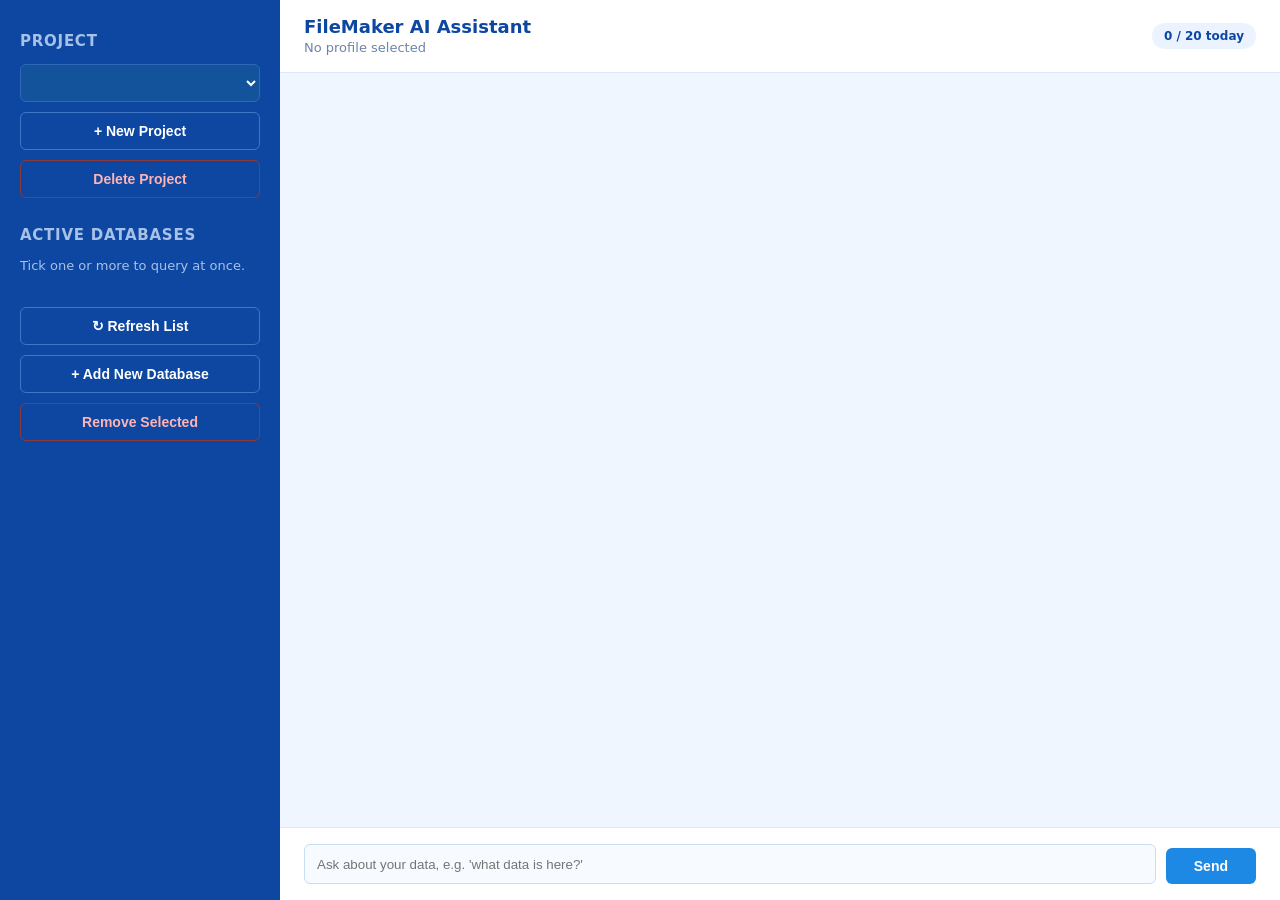
==== static/index.html @ 12dad2f0 "Initial commit - FileMaker AI Chatbot" ====
<!DOCTYPE html>
<html lang="en">
<head>
  <meta charset="UTF-8" />
  <meta name="viewport" content="width=device-width, initial-scale=1.0" />
  <title>FileMaker AI Chatbot</title>
  <link rel="stylesheet" href="style.css" />
</head>
<body>

  <!-- ===================== SETUP WIZARD (shown when no profile exists) ===================== -->
  <div id="wizard" class="wizard-overlay hidden">
    <div class="wizard-card">

      <div class="wizard-steps">
        <span class="step active" data-step="1">1. Credentials</span>
        <span class="step" data-step="2">2. Database</span>
        <span class="step" data-step="3">3. Layout</span>
        <span class="step" data-step="4">4. Confirm</span>
      </div>

      <!-- Step 1: credentials only -->
      <section class="wizard-step" id="step1">
        <h2>Connect to your FileMaker Server</h2>
        <p class="hint">Enter just the server and login details — you'll pick the database and layout in the next steps.</p>
        <input id="wServer" placeholder="Server URL (https://your-server.com)" />
        <input id="wUsername" placeholder="Username" />
        <input id="wPassword" type="password" placeholder="Password" />
        <label class="checkbox-row"><input type="checkbox" id="wVerifySsl" /> Verify SSL certificate</label>
        <p class="hint" style="margin-top:-8px; font-size:12px;">Leave unchecked if your FileMaker server uses a self-signed certificate (most on-premise servers do).</p>
        <div id="step1Error" class="error hidden"></div>
        <button id="toStep2Btn" class="btn-primary">Connect &amp; Fetch Databases</button>
        <button id="useSavedCredsBtn" class="btn-secondary hidden" style="width:100%; margin-top:8px;">Use saved login</button>
      </section>

      <!-- Step 2: pick database(s) -->
      <section class="wizard-step hidden" id="step2">
        <h2>Select Database(s)</h2>
        <p class="hint">These are the databases available on this server. Pick one to continue, or tick several - you'll set up a layout for each, one at a time.</p>
        <input id="databaseSearch" class="search-box" placeholder="Search databases..." />
        <div id="databaseList" class="option-list"></div>
        <div id="step2Error" class="error hidden"></div>
        <button class="btn-secondary" data-back="1">&larr; Back</button>
        <button id="refreshInWizardBtn" class="btn-secondary">&#8635; Refresh</button>
      </section>

      <!-- Step 3: pick layout -->
      <section class="wizard-step hidden" id="step3">
        <h2>Select a Layout</h2>
        <p class="hint">The Data API only reads from layouts, not tables directly — choose a layout that contains just the fields you need.</p>
        <input id="layoutSearch" class="search-box" placeholder="Search layouts..." />
        <div id="layoutList" class="option-list"></div>
        <div id="step3Error" class="error hidden"></div>
        <button class="btn-secondary" data-back="2">&larr; Back</button>
      </section>

      <!-- Step 4: schema preview + save -->
      <section class="wizard-step hidden" id="step4">
        <h2>Data Preview</h2>
        <p class="hint">These are the fields and related tables on this layout — the chatbot will answer questions based on these.</p>
        <div id="schemaPreview" class="schema-preview"></div>
        <input id="wProfileKey" placeholder="Profile key (e.g. sales_db)" />
        <input id="wProfileName" placeholder="Display name (e.g. Sales Database)" />
        <div id="step4Error" class="error hidden"></div>
        <button class="btn-secondary" data-back="3">&larr; Back</button>
        <button id="saveProfileBtn" class="btn-primary">Save &amp; Start Chatting</button>
      </section>

    </div>
  </div>

  <!-- ===================== MAIN APP ===================== -->
  <div class="app-shell">

    <aside class="sidebar">
      <h2>Project</h2>
      <select id="projectSelect"></select>
      <button id="addProjectBtn" class="btn-secondary">+ New Project</button>
      <button id="deleteProjectBtn" class="btn-secondary danger">Delete Project</button>

      <h2 class="section-gap">Active Databases</h2>
      <p class="hint sidebar-hint">Tick one or more to query at once.</p>
      <div id="profileCheckList" class="profile-check-list"></div>
      <button id="refreshDatabasesBtn" class="btn-secondary">&#8635; Refresh List</button>
      <button id="addProfileBtn" class="btn-secondary">+ Add New Database</button>
      <button id="deleteProfileBtn" class="btn-secondary danger">Remove Selected</button>
    </aside>

    <main class="chat-main">
      <header class="chat-header">
        <div>
          <h1>FileMaker AI Assistant</h1>
          <span id="activeProfileLabel" class="subtitle">No profile selected</span>
        </div>
        <span id="quotaBadge" class="badge">-- / -- today</span>
      </header>

      <div id="messages" class="messages"></div>

      <form id="chatForm" class="chat-input-row">
        <input id="chatInput" type="text" placeholder="Ask about your data, e.g. 'what data is here?'" autocomplete="off" />
        <button type="submit" class="btn-primary">Send</button>
      </form>
    </main>

  </div>

  <script src="chat.js"></script>
</body>
</html>
---- static/style.css ----
* { box-sizing: border-box; }

body {
  margin: 0;
  font-family: 'Segoe UI', system-ui, sans-serif;
  background: #f0f6ff;
  color: #1a2b45;
}

.hidden { display: none !important; }

/* ---------------- Wizard ---------------- */
.wizard-overlay {
  position: fixed;
  inset: 0;
  background: rgba(13, 71, 161, 0.55);
  display: flex;
  align-items: center;
  justify-content: center;
  z-index: 100;
}

.wizard-card {
  background: #ffffff;
  width: 480px;
  max-width: 92vw;
  max-height: 88vh;
  overflow-y: auto;
  border-radius: 14px;
  padding: 28px;
  box-shadow: 0 20px 60px rgba(13, 71, 161, 0.25);
  border: 1px solid #e3edfc;
}

.wizard-steps {
  display: flex;
  justify-content: space-between;
  margin-bottom: 20px;
  font-size: 12px;
  color: #a7c1e8;
}

.wizard-steps .step.active { color: #0d47a1; font-weight: 700; }

.wizard-step h2 { margin: 0 0 6px; font-size: 18px; color: #0d47a1; }
.hint { font-size: 13px; color: #6b84a8; margin: 0 0 16px; }

.wizard-step input {
  width: 100%;
  padding: 10px 12px;
  margin-bottom: 10px;
  border-radius: 6px;
  border: 1px solid #c9dcf5;
  background: #f7fafe;
  font-size: 14px;
  color: #1a2b45;
}

.wizard-step input:focus {
  outline: none;
  border-color: #1e88e5;
  background: #ffffff;
}

.checkbox-row { display: flex; align-items: center; gap: 8px; font-size: 13px; color: #4c6584; margin-bottom: 14px; }
.checkbox-row input { width: auto; margin: 0; }

.option-list { display: flex; flex-direction: column; gap: 8px; margin-bottom: 16px; max-height: 260px; overflow-y: auto; }

.search-box {
  width: 100%;
  padding: 9px 12px;
  margin-bottom: 10px;
  border-radius: 6px;
  border: 1px solid #c9dcf5;
  background: #f7fafe;
  font-size: 14px;
  color: #1a2b45;
}
.search-box:focus { outline: none; border-color: #1e88e5; background: #ffffff; }

.option-item {
  padding: 10px 14px;
  border: 1px solid #dbe9fb;
  border-radius: 8px;
  cursor: pointer;
  font-size: 14px;
  background: #ffffff;
  color: #1a2b45;
}

.option-item:hover { border-color: #1e88e5; background: #eaf3ff; }

.option-item-checkbox { display: flex; align-items: center; gap: 10px; }
.option-item-checkbox input { width: auto; margin: 0; }

#refreshInWizardBtn { margin-top: 4px; }

/* ---------------- Sidebar multi-select database list ---------------- */
.sidebar-hint { color: #a7c1e8 !important; margin-bottom: 8px !important; }

.profile-check-list {
  display: flex;
  flex-direction: column;
  gap: 8px;
  margin-bottom: 6px;
  max-height: 320px;
  overflow-y: auto;
}

.profile-check-item {
  display: grid;
  grid-template-columns: auto 1fr;
  column-gap: 8px;
  align-items: center;
  padding: 8px 10px;
  border-radius: 8px;
  background: rgba(255, 255, 255, 0.06);
  border: 1px solid #2f68b8;
  cursor: pointer;
  font-size: 13px;
}

.profile-check-item:hover { background: rgba(255, 255, 255, 0.12); }
.profile-check-item input { grid-row: span 3; width: auto; margin: 0; align-self: start; margin-top: 2px; }
.profile-check-item span { color: #ffffff; font-weight: 600; }
.profile-check-item small { color: #a7c1e8; font-size: 11px; }

.change-layout-btn {
  grid-column: 2;
  justify-self: start;
  margin-top: 4px;
  background: transparent;
  border: none;
  color: #ffd166;
  font-size: 11px;
  font-weight: 600;
  text-decoration: underline;
  cursor: pointer;
  padding: 0;
}
.change-layout-btn:hover { color: #ffe08a; }


.schema-preview {
  background: #f0f6ff;
  border: 1px solid #dbe9fb;
  border-radius: 8px;
  padding: 12px 14px;
  font-size: 13px;
  margin-bottom: 14px;
  max-height: 180px;
  overflow-y: auto;
}

.schema-preview h4 { margin: 0 0 6px; font-size: 13px; color: #0d47a1; }
.schema-preview ul { margin: 0 0 10px; padding-left: 18px; color: #33455e; }

.error {
  background: #fdecec;
  color: #b3261e;
  padding: 8px 12px;
  border-radius: 6px;
  font-size: 13px;
  margin-bottom: 12px;
}

.btn-primary, .btn-secondary {
  padding: 10px 16px;
  border-radius: 6px;
  border: none;
  font-weight: 600;
  cursor: pointer;
  font-size: 14px;
  margin-top: 4px;
}

.btn-primary { background: #1e88e5; color: #ffffff; width: 100%; }
.btn-primary:hover { background: #1565c0; }

.btn-secondary { background: #eaf3ff; color: #0d47a1; margin-right: 8px; }
.btn-secondary:hover { background: #d7e9ff; }
.btn-secondary.danger { background: #fdecec; color: #b3261e; }

/* ---------------- Main app ---------------- */
.app-shell { display: flex; height: 100vh; }

.sidebar {
  width: 280px;
  background: #0d47a1;
  color: #ffffff;
  padding: 20px;
  display: flex;
  flex-direction: column;
  gap: 10px;
}

.sidebar h2 {
  font-size: 15px;
  text-transform: uppercase;
  letter-spacing: 0.05em;
  color: #a7c1e8;
  margin-bottom: 4px;
}

.sidebar h2.section-gap { margin-top: 18px; }

.sidebar select {
  width: 100%;
  padding: 9px 10px;
  border-radius: 6px;
  border: 1px solid #2f68b8;
  background: #12539c;
  color: #ffffff;
  font-size: 14px;
}

.sidebar .btn-secondary { background: transparent; border: 1px solid #3f77c4; color: #ffffff; margin: 0; }
.sidebar .btn-secondary:hover { background: #12539c; }
.sidebar .btn-secondary.danger { border-color: #8a3a3a; color: #ffb3b3; }

.chat-main { flex: 1; display: flex; flex-direction: column; background: #ffffff; }

.chat-header {
  display: flex;
  justify-content: space-between;
  align-items: center;
  padding: 16px 24px;
  background: #ffffff;
  border-bottom: 1px solid #dbe9fb;
}

.chat-header h1 { font-size: 18px; margin: 0; color: #0d47a1; }
.subtitle { font-size: 13px; color: #6b84a8; }

.badge {
  background: #eaf3ff;
  color: #0d47a1;
  padding: 6px 12px;
  border-radius: 999px;
  font-size: 12px;
  font-weight: 600;
}

.messages { flex: 1; overflow-y: auto; padding: 24px; display: flex; flex-direction: column; gap: 14px; background: #f0f6ff; }

.msg { max-width: 65%; padding: 10px 14px; border-radius: 12px; font-size: 14px; line-height: 1.4; }
.msg.user { align-self: flex-end; background: #1e88e5; color: #ffffff; border-bottom-right-radius: 2px; }
.msg.bot { align-self: flex-start; background: #ffffff; border: 1px solid #dbe9fb; color: #1a2b45; border-bottom-left-radius: 2px; }

.msg table { border-collapse: collapse; margin-top: 6px; width: 100%; }
.msg th, .msg td { border: 1px solid #dbe9fb; padding: 4px 8px; font-size: 13px; text-align: left; }
.msg th { background: #eaf3ff; color: #0d47a1; }

.chat-input-row {
  display: flex;
  align-items: stretch;
  gap: 10px;
  padding: 16px 24px;
  background: #ffffff;
  border-top: 1px solid #dbe9fb;
}

.chat-input-row input {
  flex: 1;
  background: #f7fafe;
  color: #1a2b45;
  border: 1px solid #c9dcf5;
  border-radius: 6px;
  padding: 10px 12px;
}

.chat-input-row input:focus {
  outline: none;
  border-color: #1e88e5;
  background: #ffffff;
}

/* FIX: the Send button reused the wizard's ".btn-primary" style, which
   is width:100% - inside the chat row that stretched it to fill all
   remaining space, squeezing the message input. This makes Send a
   small, fixed-size rectangular button instead, so the input field
   gets to be the bigger element in the row. */
.chat-input-row .btn-primary {
  width: auto;
  flex: 0 0 auto;
  padding: 10px 28px;
  border-radius: 6px;
  white-space: nowrap;
}
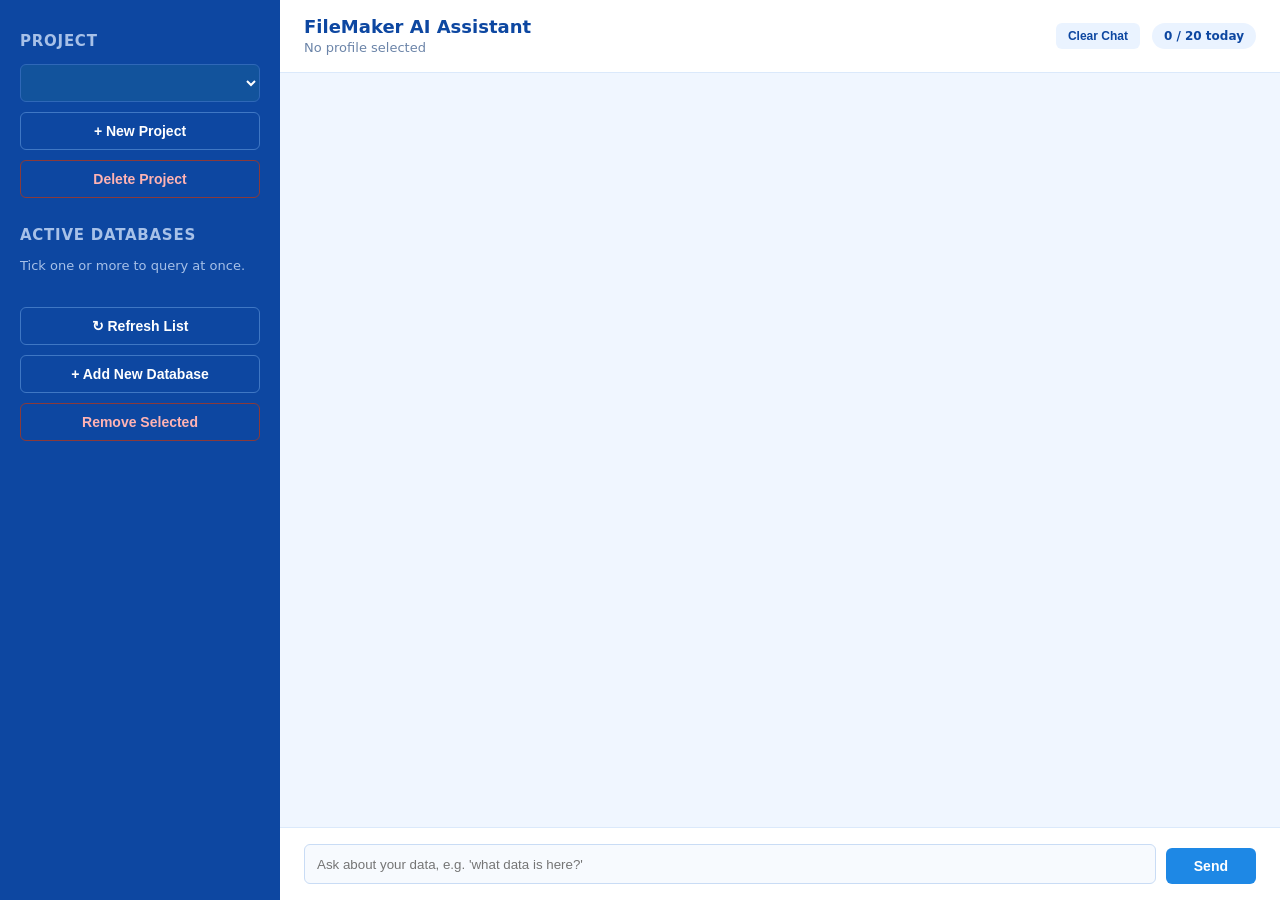
==== commit 618707ee: "Bypass layout selection, fix Gemini KeyError, add chat history saving and clearing" ====
--- a/static/index.html
+++ b/static/index.html
@@ -15,14 +15,13 @@
       <div class="wizard-steps">
         <span class="step active" data-step="1">1. Credentials</span>
         <span class="step" data-step="2">2. Database</span>
-        <span class="step" data-step="3">3. Layout</span>
-        <span class="step" data-step="4">4. Confirm</span>
+        <span class="step" data-step="3">3. Confirm</span>
       </div>
 
       <!-- Step 1: credentials only -->
       <section class="wizard-step" id="step1">
         <h2>Connect to your FileMaker Server</h2>
-        <p class="hint">Enter just the server and login details — you'll pick the database and layout in the next steps.</p>
+        <p class="hint">Enter just the server and login details — you'll pick the database in the next step.</p>
         <input id="wServer" placeholder="Server URL (https://your-server.com)" />
         <input id="wUsername" placeholder="Username" />
         <input id="wPassword" type="password" placeholder="Password" />
@@ -36,7 +35,7 @@
       <!-- Step 2: pick database(s) -->
       <section class="wizard-step hidden" id="step2">
         <h2>Select Database(s)</h2>
-        <p class="hint">These are the databases available on this server. Pick one to continue, or tick several - you'll set up a layout for each, one at a time.</p>
+        <p class="hint">These are the databases available on this server. Pick one to continue, or tick several.</p>
         <input id="databaseSearch" class="search-box" placeholder="Search databases..." />
         <div id="databaseList" class="option-list"></div>
         <div id="step2Error" class="error hidden"></div>
@@ -44,25 +43,14 @@
         <button id="refreshInWizardBtn" class="btn-secondary">&#8635; Refresh</button>
       </section>
 
-      <!-- Step 3: pick layout -->
+      <!-- Step 3: name it + save -->
       <section class="wizard-step hidden" id="step3">
-        <h2>Select a Layout</h2>
-        <p class="hint">The Data API only reads from layouts, not tables directly — choose a layout that contains just the fields you need.</p>
-        <input id="layoutSearch" class="search-box" placeholder="Search layouts..." />
-        <div id="layoutList" class="option-list"></div>
+        <h2>Name This Database</h2>
+        <p class="hint">The assistant will figure out where to find your data automatically - no need to pick anything else.</p>
+        <input id="wProfileKey" placeholder="Profile key (e.g. sales_db)" />
+        <input id="wProfileName" placeholder="Display name (e.g. Sales Database)" />
         <div id="step3Error" class="error hidden"></div>
         <button class="btn-secondary" data-back="2">&larr; Back</button>
-      </section>
-
-      <!-- Step 4: schema preview + save -->
-      <section class="wizard-step hidden" id="step4">
-        <h2>Data Preview</h2>
-        <p class="hint">These are the fields and related tables on this layout — the chatbot will answer questions based on these.</p>
-        <div id="schemaPreview" class="schema-preview"></div>
-        <input id="wProfileKey" placeholder="Profile key (e.g. sales_db)" />
-        <input id="wProfileName" placeholder="Display name (e.g. Sales Database)" />
-        <div id="step4Error" class="error hidden"></div>
-        <button class="btn-secondary" data-back="3">&larr; Back</button>
         <button id="saveProfileBtn" class="btn-primary">Save &amp; Start Chatting</button>
       </section>
 
@@ -92,7 +80,10 @@
           <h1>FileMaker AI Assistant</h1>
           <span id="activeProfileLabel" class="subtitle">No profile selected</span>
         </div>
-        <span id="quotaBadge" class="badge">-- / -- today</span>
+        <div style="display: flex; align-items: center; gap: 12px;">
+          <button id="clearChatBtn" class="btn-secondary" style="margin: 0; padding: 6px 12px; font-size: 12px;">Clear Chat</button>
+          <span id="quotaBadge" class="badge">-- / -- today</span>
+        </div>
       </header>
 
       <div id="messages" class="messages"></div>
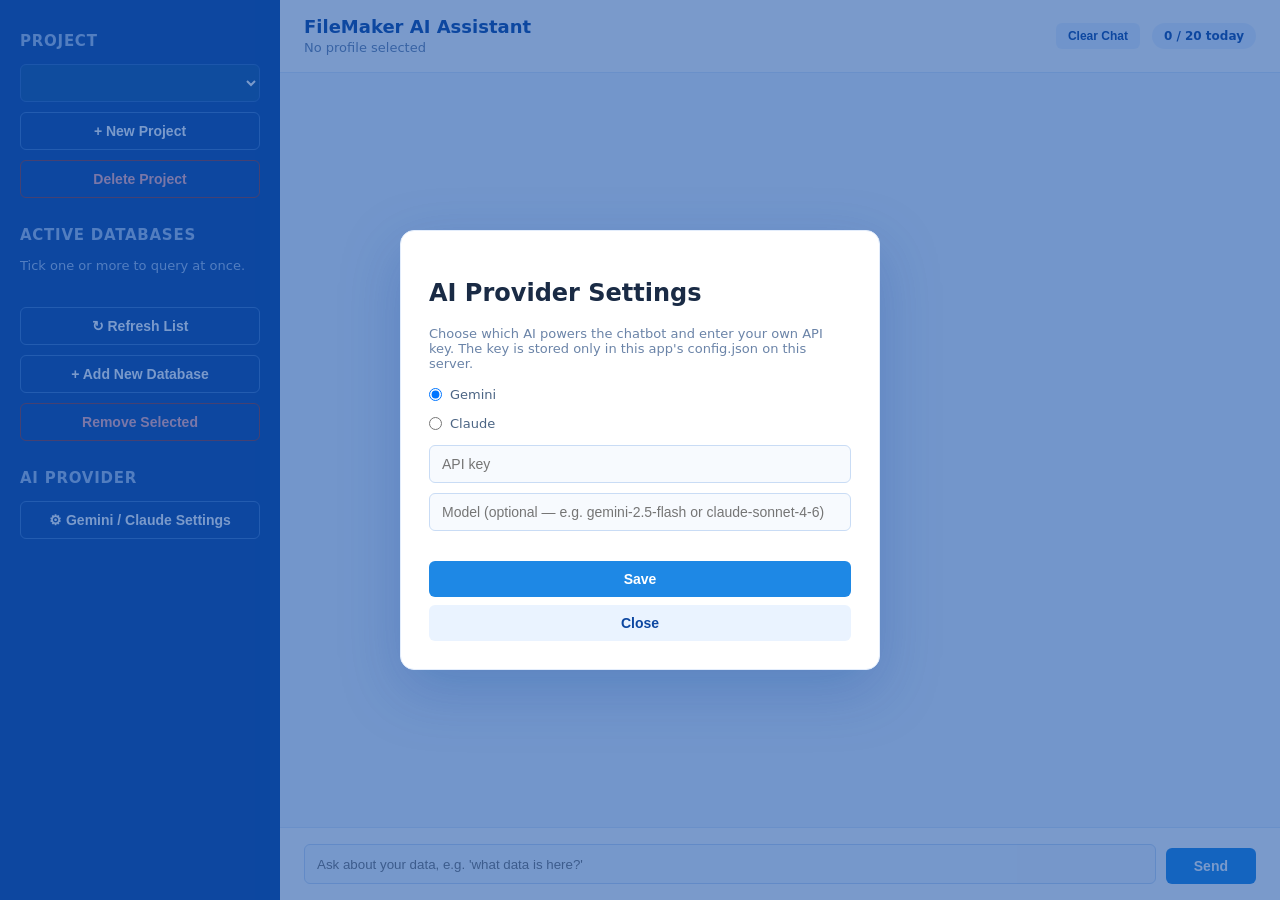
==== commit 16fd744e: "Add multi-database support, AI provider (Claude/Gemini) selection, and exe build scripts" ====
--- a/static/index.html
+++ b/static/index.html
@@ -57,6 +57,26 @@
     </div>
   </div>
 
+  <!-- ===================== AI PROVIDER SETTINGS (Gemini / Claude API key) ===================== -->
+  <div id="aiSettingsModal" class="wizard-overlay hidden">
+    <div class="wizard-card">
+      <h2>AI Provider Settings</h2>
+      <p class="hint">Choose which AI powers the chatbot and enter your own API key. The key is stored only in this app's config.json on this server.</p>
+
+      <label class="checkbox-row"><input type="radio" name="aiProvider" id="aiProviderGemini" value="gemini" checked /> Gemini</label>
+      <label class="checkbox-row"><input type="radio" name="aiProvider" id="aiProviderClaude" value="claude" /> Claude</label>
+
+      <input id="aiApiKey" type="password" placeholder="API key" />
+      <input id="aiModel" placeholder="Model (optional — e.g. gemini-2.5-flash or claude-sonnet-4-6)" />
+
+      <div id="aiSettingsError" class="error hidden"></div>
+      <p id="aiSettingsStatus" class="hint"></p>
+
+      <button id="saveAiSettingsBtn" class="btn-primary">Save</button>
+      <button id="closeAiSettingsBtn" class="btn-secondary" style="width:100%; margin-top:8px;">Close</button>
+    </div>
+  </div>
+
   <!-- ===================== MAIN APP ===================== -->
   <div class="app-shell">
 
@@ -72,6 +92,9 @@
       <button id="refreshDatabasesBtn" class="btn-secondary">&#8635; Refresh List</button>
       <button id="addProfileBtn" class="btn-secondary">+ Add New Database</button>
       <button id="deleteProfileBtn" class="btn-secondary danger">Remove Selected</button>
+
+      <h2 class="section-gap">AI Provider</h2>
+      <button id="aiSettingsBtn" class="btn-secondary">&#9881; Gemini / Claude Settings</button>
     </aside>
 
     <main class="chat-main">
--- a/static/style.css
+++ b/static/style.css
@@ -19,6 +19,11 @@
   justify-content: center;
   z-index: 100;
 }
+
+/* AI Settings modal reuses .wizard-overlay but should sit above the
+   FileMaker setup wizard when both would otherwise be open at once
+   (e.g. brand-new install: no AI key AND no database yet). */
+#aiSettingsModal { z-index: 110; }
 
 .wizard-card {
   background: #ffffff;
@@ -45,7 +50,7 @@
 .wizard-step h2 { margin: 0 0 6px; font-size: 18px; color: #0d47a1; }
 .hint { font-size: 13px; color: #6b84a8; margin: 0 0 16px; }
 
-.wizard-step input {
+.wizard-step input, .wizard-card > input {
   width: 100%;
   padding: 10px 12px;
   margin-bottom: 10px;
@@ -56,7 +61,7 @@
   color: #1a2b45;
 }
 
-.wizard-step input:focus {
+.wizard-step input:focus, .wizard-card > input:focus {
   outline: none;
   border-color: #1e88e5;
   background: #ffffff;
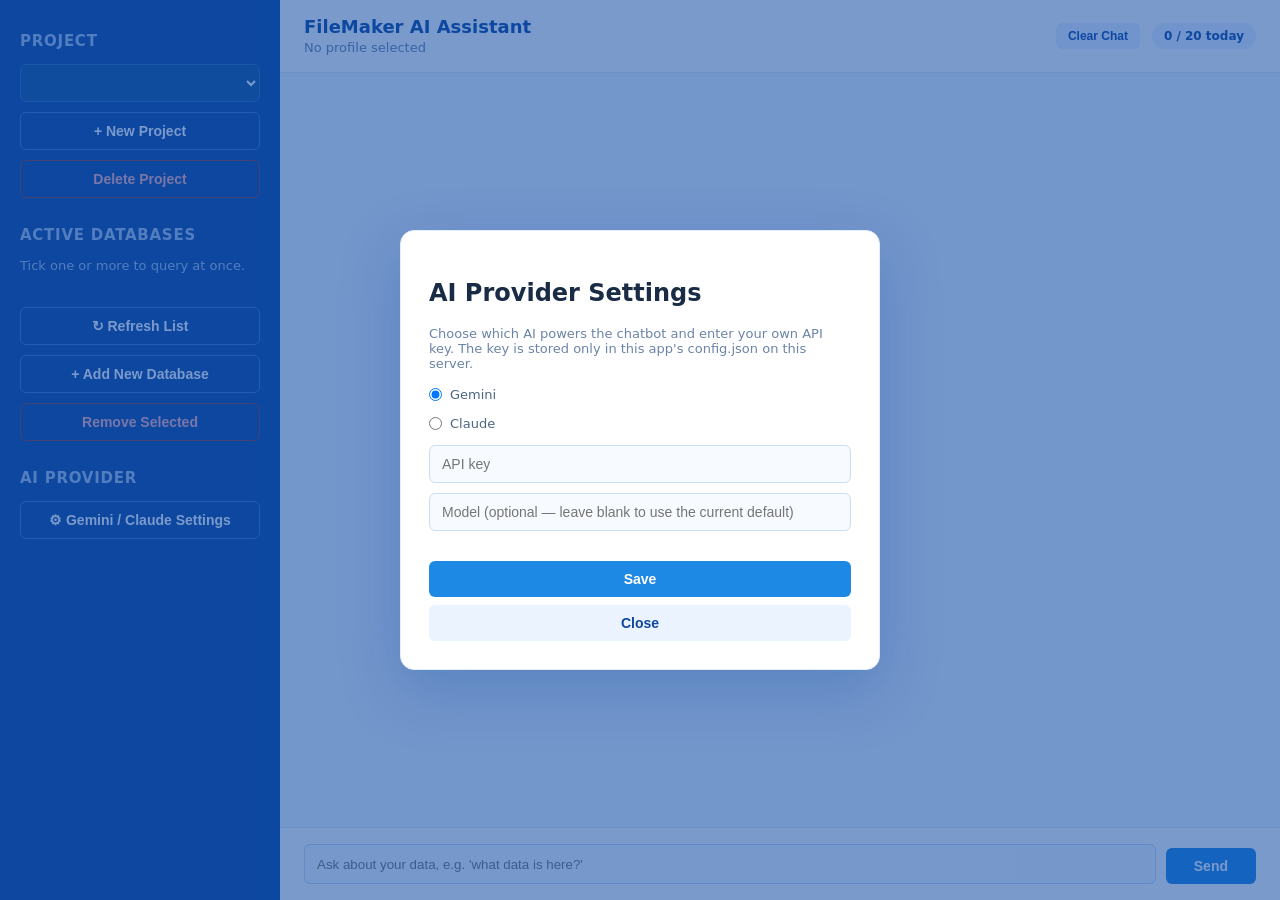
==== commit 23ab106d: "Fix layout matching and update chatbot UI" ====
--- a/static/index.html
+++ b/static/index.html
@@ -67,7 +67,7 @@
       <label class="checkbox-row"><input type="radio" name="aiProvider" id="aiProviderClaude" value="claude" /> Claude</label>
 
       <input id="aiApiKey" type="password" placeholder="API key" />
-      <input id="aiModel" placeholder="Model (optional — e.g. gemini-2.5-flash or claude-sonnet-4-6)" />
+      <input id="aiModel" placeholder="Model (optional — leave blank to use the current default)" />
 
       <div id="aiSettingsError" class="error hidden"></div>
       <p id="aiSettingsStatus" class="hint"></p>
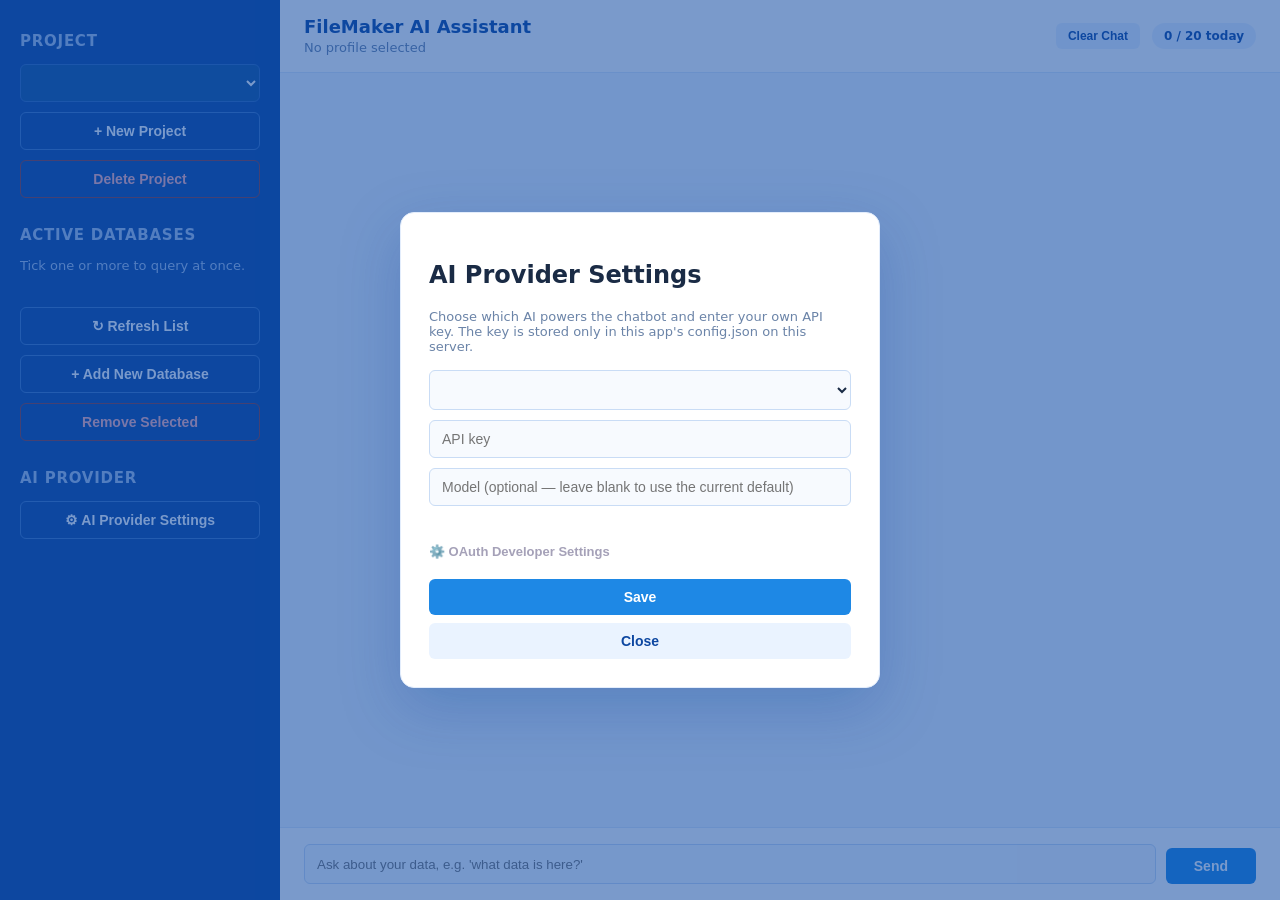
==== commit 8776da63: "Add new files" ====
--- a/static/index.html
+++ b/static/index.html
@@ -57,17 +57,50 @@
     </div>
   </div>
 
-  <!-- ===================== AI PROVIDER SETTINGS (Gemini / Claude API key) ===================== -->
+  <!-- ===================== AI PROVIDER SETTINGS (any provider - Gemini, Claude, DeepSeek, OpenAI, or a custom one) ===================== -->
   <div id="aiSettingsModal" class="wizard-overlay hidden">
     <div class="wizard-card">
       <h2>AI Provider Settings</h2>
       <p class="hint">Choose which AI powers the chatbot and enter your own API key. The key is stored only in this app's config.json on this server.</p>
 
-      <label class="checkbox-row"><input type="radio" name="aiProvider" id="aiProviderGemini" value="gemini" checked /> Gemini</label>
-      <label class="checkbox-row"><input type="radio" name="aiProvider" id="aiProviderClaude" value="claude" /> Claude</label>
+      <select id="aiProviderSelect"></select>
 
-      <input id="aiApiKey" type="password" placeholder="API key" />
+      <div id="aiCustomFields" class="hidden">
+        <input id="aiCustomProviderName" placeholder="Provider name (e.g. groq, ollama, together)" />
+        <select id="aiApiStyle">
+          <option value="openai">OpenAI-compatible (most providers, incl. DeepSeek/Groq)</option>
+          <option value="gemini">Gemini-style</option>
+          <option value="claude">Claude-style</option>
+        </select>
+        <input id="aiBaseUrl" placeholder="Base URL (e.g. https://api.groq.com/openai/v1)" />
+      </div>
+
+      <!-- OAuth Login Section -->
+      <div id="aiOAuthBlock" class="hidden" style="margin-top: 15px; margin-bottom: 15px; text-align: center;">
+        <button id="aiOAuthBtn" class="btn-oauth" style="width: 100%; border: none; padding: 12px; border-radius: 12px; font-weight: 600; cursor: pointer; transition: all 0.2s;"></button>
+        
+        <div id="oauthLinkedBadge" class="hidden" style="background: rgba(0, 229, 255, 0.08); border: 1px solid rgba(0, 229, 255, 0.2); padding: 10px; border-radius: 12px; display: flex; align-items: center; justify-content: space-between;">
+          <span style="color: #00e5ff; font-weight: 600; font-size: 14px;">✓ Linked via OAuth</span>
+          <button id="oauthUnlinkBtn" class="btn-unlink" style="background: rgba(255, 68, 68, 0.15); border: 1px solid rgba(255, 68, 68, 0.3); color: #ff4444; padding: 6px 12px; border-radius: 8px; font-size: 12px; font-weight: 600; cursor: pointer; transition: all 0.2s;">Unlink</button>
+        </div>
+      </div>
+
+      <div id="aiApiKeyWrapper">
+        <input id="aiApiKey" type="password" placeholder="API key" />
+      </div>
       <input id="aiModel" placeholder="Model (optional — leave blank to use the current default)" />
+
+      <!-- Expandable OAuth Developer Config -->
+      <div class="expandable-section" style="margin-top: 15px; text-align: left; border-top: 1px solid rgba(255, 255, 255, 0.08); padding-top: 12px;">
+        <button id="toggleOAuthConfigBtn" class="btn-toggle-link" style="background: none; border: none; color: #a5a1b8; cursor: pointer; font-size: 13px; font-weight: 600; padding: 0; display: flex; align-items: center; gap: 4px;">⚙️ OAuth Developer Settings</button>
+        <div id="oauthConfigSection" class="hidden" style="padding-top: 10px; display: flex; flex-direction: column; gap: 8px;">
+          <p class="hint" style="margin: 0 0 4px; font-size: 11px; color: #a5a1b8; line-height: 1.4;">For real Google OAuth, input GCP credentials. Leave blank to run in simulation/demo mode.</p>
+          <input id="googleClientId" placeholder="Google Client ID" />
+          <input id="googleClientSecret" type="password" placeholder="Google Client Secret" />
+          <button id="saveOAuthConfigBtn" class="btn-secondary" style="width:100%; padding: 8px; font-size: 13px;">Save Developer Credentials</button>
+          <div id="oauthConfigStatus" class="hint" style="margin: 0; font-size: 11px; text-align: center;"></div>
+        </div>
+      </div>
 
       <div id="aiSettingsError" class="error hidden"></div>
       <p id="aiSettingsStatus" class="hint"></p>
@@ -94,7 +127,7 @@
       <button id="deleteProfileBtn" class="btn-secondary danger">Remove Selected</button>
 
       <h2 class="section-gap">AI Provider</h2>
-      <button id="aiSettingsBtn" class="btn-secondary">&#9881; Gemini / Claude Settings</button>
+      <button id="aiSettingsBtn" class="btn-secondary">&#9881; AI Provider Settings</button>
     </aside>
 
     <main class="chat-main">
--- a/static/style.css
+++ b/static/style.css
@@ -50,7 +50,7 @@
 .wizard-step h2 { margin: 0 0 6px; font-size: 18px; color: #0d47a1; }
 .hint { font-size: 13px; color: #6b84a8; margin: 0 0 16px; }
 
-.wizard-step input, .wizard-card > input {
+.wizard-step input, .wizard-card input {
   width: 100%;
   padding: 10px 12px;
   margin-bottom: 10px;
@@ -61,14 +61,50 @@
   color: #1a2b45;
 }
 
-.wizard-step input:focus, .wizard-card > input:focus {
+.wizard-step input:focus, .wizard-card input:focus {
   outline: none;
   border-color: #1e88e5;
   background: #ffffff;
 }
 
+/* AI Settings modal's provider dropdown + custom-provider fields
+   (api_style select, base_url input) reuse the same look as the
+   wizard's text inputs above, so a select needs the same treatment. */
+.wizard-card select {
+  width: 100%;
+  padding: 10px 12px;
+  margin-bottom: 10px;
+  border-radius: 6px;
+  border: 1px solid #c9dcf5;
+  background: #f7fafe;
+  font-size: 14px;
+  color: #1a2b45;
+}
+
+.wizard-card select:focus {
+  outline: none;
+  border-color: #1e88e5;
+  background: #ffffff;
+}
+
 .checkbox-row { display: flex; align-items: center; gap: 8px; font-size: 13px; color: #4c6584; margin-bottom: 14px; }
 .checkbox-row input { width: auto; margin: 0; }
+
+/* ---------------- OAuth sign-in button (AI Settings modal) ----------------
+   chat.js sets className to "btn-oauth btn-<provider>" but these classes
+   had no rules defined, so the button fell back to a plain grey default -
+   this gives each provider its real brand color, matching mock_login.html. */
+.btn-oauth {
+  color: #ffffff;
+  box-shadow: 0 4px 12px rgba(13, 71, 161, 0.15);
+}
+.btn-oauth:hover { transform: translateY(-1px); }
+
+.btn-oauth.btn-gemini { background: linear-gradient(135deg, #4285F4, #1a73e8); }
+.btn-oauth.btn-claude { background: linear-gradient(135deg, #E0B88A, #cf9f6b); color: #1e1305; }
+.btn-oauth.btn-openai { background: linear-gradient(135deg, #10a37f, #0e8568); }
+
+.btn-unlink:hover { background: rgba(255, 68, 68, 0.25); }
 
 .option-list { display: flex; flex-direction: column; gap: 8px; margin-bottom: 16px; max-height: 260px; overflow-y: auto; }
 
@@ -286,6 +322,35 @@
    remaining space, squeezing the message input. This makes Send a
    small, fixed-size rectangular button instead, so the input field
    gets to be the bigger element in the row. */
+.msg.bot.loading-msg {
+  color: #6b84a8;
+  font-style: italic;
+  display: flex;
+  align-items: center;
+  gap: 6px;
+}
+
+.typing-dots {
+  display: inline-flex;
+  gap: 3px;
+}
+
+.typing-dots span {
+  width: 6px;
+  height: 6px;
+  border-radius: 50%;
+  background: #6b84a8;
+  animation: typing-bounce 1.2s infinite ease-in-out;
+}
+
+.typing-dots span:nth-child(2) { animation-delay: 0.2s; }
+.typing-dots span:nth-child(3) { animation-delay: 0.4s; }
+
+@keyframes typing-bounce {
+  0%, 60%, 100% { transform: translateY(0); opacity: 0.4; }
+  30% { transform: translateY(-4px); opacity: 1; }
+}
+
 .chat-input-row .btn-primary {
   width: auto;
   flex: 0 0 auto;
@@ -293,3 +358,8 @@
   border-radius: 6px;
   white-space: nowrap;
 }
+
+.chat-input-row .btn-primary:disabled {
+  opacity: 0.6;
+  cursor: not-allowed;
+}
